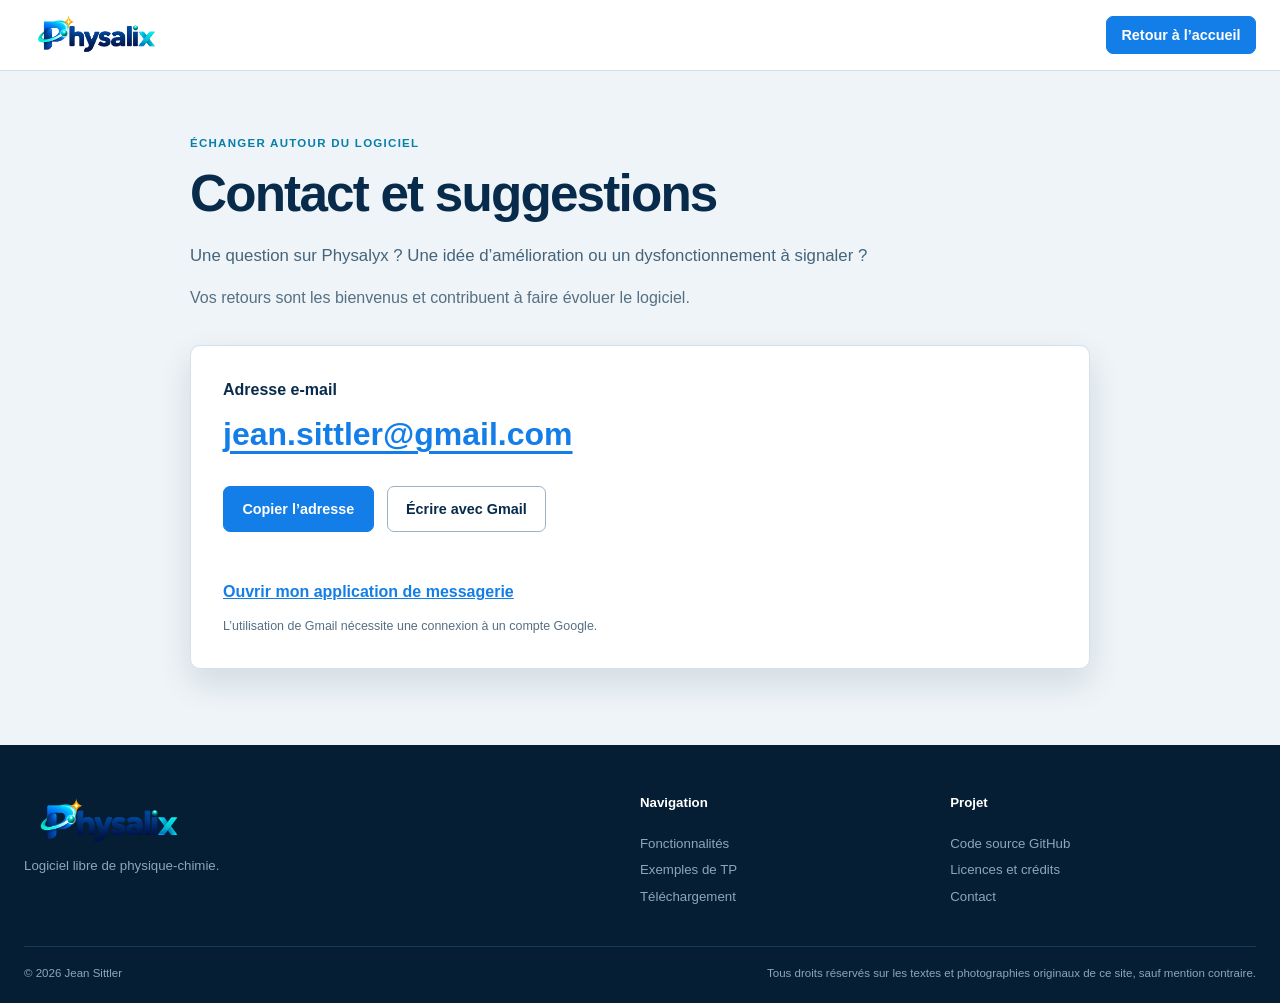
==== contact.html @ 7a084b70 "feat: add dedicated contact page with email actions" ====
<!doctype html>
<html lang="fr">
<head>
  <meta charset="utf-8">
  <meta name="viewport" content="width=device-width, initial-scale=1">
  <meta name="description" content="Contacter le créateur de Physalyx pour poser une question, proposer une amélioration ou signaler un dysfonctionnement.">
  <meta name="theme-color" content="#082b4c">
  <title>Contact et suggestions — Physalyx</title>
  <link rel="icon" href="assets/brand/physalyx-icon.ico" sizes="any">
  <link rel="icon" href="assets/brand/physalyx-icon.png" type="image/png">
  <link rel="stylesheet" href="assets/css/styles.css">
  <script src="assets/js/contact.js" defer></script>
</head>
<body>
  <a class="skip-link" href="#contenu">Aller au contenu</a>
  <header class="site-header"><div class="shell header-inner"><a class="brand" href="index.html" aria-label="Physalyx, accueil"><img src="assets/brand/physalyx-logo.png" width="2172" height="724" alt="Physalyx"></a><a class="button button-small" href="index.html">Retour à l’accueil</a></div></header>
  <main id="contenu" class="contact-page">
    <div class="shell contact-content">
      <p class="overline">Échanger autour du logiciel</p>
      <h1>Contact et suggestions</h1>
      <p class="hero-lead">Une question sur Physalyx ? Une idée d’amélioration ou un dysfonctionnement à signaler ?</p>
      <p class="contact-intro">Vos retours sont les bienvenus et contribuent à faire évoluer le logiciel.</p>
      <section class="contact-card" aria-labelledby="contact-email-title">
        <p class="footer-label" id="contact-email-title">Adresse e-mail</p>
        <a class="contact-email" href="mailto:jean.sittler@gmail.com?subject=Physalyx%20-%20Contact%20et%20suggestions" data-contact-email>jean.sittler@gmail.com</a>
        <div class="contact-actions">
          <button class="button" type="button" data-copy-email>Copier l’adresse</button>
          <a class="button button-secondary" href="https://mail.google.com/mail/?view=cm&amp;fs=1&amp;to=jean.sittler%40gmail.com&amp;su=Physalyx%20-%20Contact%20et%20suggestions" target="_blank" rel="noopener noreferrer">Écrire avec Gmail</a>
        </div>
        <p class="copy-status" data-copy-status aria-live="polite"></p>
        <a class="contact-mailto" href="mailto:jean.sittler@gmail.com?subject=Physalyx%20-%20Contact%20et%20suggestions">Ouvrir mon application de messagerie</a>
        <p class="contact-note">L’utilisation de Gmail nécessite une connexion à un compte Google.</p>
      </section>
    </div>
  </main>
  <footer class="site-footer"><div class="shell footer-grid"><div><a class="brand footer-brand" href="index.html"><img src="assets/brand/physalyx-logo.png" width="2172" height="724" alt="Physalyx"></a><p>Logiciel libre de physique-chimie.</p></div><div><p class="footer-label">Navigation</p><a href="index.html#fonctionnalites">Fonctionnalités</a><a href="index.html#exemples">Exemples de TP</a><a href="index.html#telecharger">Téléchargement</a></div><div><p class="footer-label">Projet</p><a href="https://github.com/jeansittler/Physalyx" target="_blank" rel="noopener noreferrer">Code source GitHub</a><a href="licences.html">Licences et crédits</a><a href="contact.html" aria-current="page">Contact</a></div></div><div class="shell footer-bottom"><span>© 2026 Jean Sittler</span><span>Tous droits réservés sur les textes et photographies originaux de ce site, sauf mention contraire.</span></div></footer>
</body>
</html>
---- assets/css/styles.css ----
:root{--navy:#082b4c;--navy-2:#0c385d;--blue:#147ee8;--cyan:#18bfb3;--ink:#17334b;--muted:#566f83;--paper:#f5f8fa;--line:#d5e1e9;--white:#fff;--shell:min(1240px,calc(100% - 48px));--wide:min(1500px,calc(100% - 48px));--radius:10px;--shadow:0 14px 34px rgba(8,43,76,.12)}
*{box-sizing:border-box}html{scroll-behavior:smooth;scroll-padding-top:78px}body{margin:0;background:var(--paper);color:var(--ink);font-family:Inter,ui-sans-serif,-apple-system,BlinkMacSystemFont,"Segoe UI",sans-serif;line-height:1.55;-webkit-font-smoothing:antialiased}img{display:block;max-width:100%}a{color:inherit;text-decoration:none}button{font:inherit}.shell{width:var(--shell);margin-inline:auto}.wide-shell{width:var(--wide);margin-inline:auto}.sr-only{position:absolute;width:1px;height:1px;padding:0;margin:-1px;overflow:hidden;clip:rect(0,0,0,0);white-space:nowrap;border:0}.skip-link{position:fixed;z-index:100;left:1rem;top:-5rem;background:#fff;padding:.75rem 1rem;border-radius:.4rem}.skip-link:focus{top:1rem}a:focus-visible,button:focus-visible{outline:3px solid #eebd35;outline-offset:3px}
.site-header{position:sticky;z-index:20;top:0;background:rgba(255,255,255,.96);border-bottom:1px solid var(--line)}.header-inner{height:70px;display:flex;align-items:center;justify-content:space-between}.brand{display:inline-flex;align-items:center}.brand img{width:145px;height:auto}.site-nav{display:flex;align-items:center;gap:1.5rem;color:#36546c;font-size:.9rem;font-weight:650}.site-nav>a:not(.button):hover{color:var(--blue)}.menu-toggle{display:none;border:0;background:none;padding:.5rem}.menu-toggle span:not(.sr-only){display:block;width:24px;height:2px;margin:5px;background:var(--navy)}
.button{display:inline-flex;align-items:center;justify-content:center;min-height:46px;padding:.7rem 1.15rem;border:1px solid var(--blue);border-radius:7px;background:var(--blue);color:#fff;font-size:.9rem;font-weight:750;transition:background .15s ease}.button:hover{background:#096fd1}.button-small{min-height:38px;padding:.45rem .9rem}.button-secondary{background:transparent;color:var(--navy);border-color:#9cb1c1}.button-secondary:hover{background:#e9f1f5}.overline{margin:0 0 .7rem;color:#087eaa;font-size:.72rem;font-weight:800;letter-spacing:.11em;text-transform:uppercase}.overline.light{color:#70dfd6}h1,h2,h3,p{margin-top:0}h1,h2,h3{color:var(--navy);line-height:1.16}h1{max-width:720px;margin-bottom:1.25rem;font-size:clamp(2.15rem,4vw,3.65rem);letter-spacing:-.035em}h2{margin-bottom:.65rem;font-size:clamp(1.8rem,3vw,2.65rem);letter-spacing:-.025em}h3{font-size:1.35rem}
.hero{padding:58px 0;background:#eef4f7}.hero-grid{display:grid;grid-template-columns:minmax(380px,.8fr) minmax(520px,1.2fr);gap:50px;align-items:center}.hero-lead{max-width:690px;color:#45637a;font-size:1.05rem}.hero-actions{display:flex;flex-wrap:wrap;gap:.8rem;margin:1.7rem 0 1rem}.hero-note{margin:0;color:#637c8f;font-size:.82rem}.software-shot{margin:0;background:#fff;border:1px solid #bed0dc;border-radius:var(--radius);box-shadow:var(--shadow);overflow:hidden}.software-shot figcaption{padding:.6rem .8rem;color:#60778a;font-size:.75rem}.image-button{position:relative;display:block;width:100%;padding:0;border:0;background:#e5eef3;cursor:zoom-in;overflow:hidden}.image-button img{width:100%;height:auto}.image-button>span{position:absolute;right:.65rem;bottom:.65rem;padding:.3rem .55rem;border-radius:4px;background:rgba(8,43,76,.9);color:#fff;font-size:.7rem;opacity:0;transition:opacity .15s ease}.image-button:hover>span,.image-button:focus-visible>span{opacity:1}
.section{padding:72px 0}.section-heading{display:grid;grid-template-columns:1fr minmax(260px,.45fr);gap:50px;align-items:end;margin-bottom:30px}.section-heading>p{margin-bottom:.35rem;color:var(--muted)}.modules-section{background:#fff}.module-layout{display:grid;grid-template-columns:minmax(360px,.65fr) minmax(600px,1.35fr);gap:34px;align-items:start}.module-list{list-style:none;margin:0;padding:0;border:1px solid var(--line);border-radius:var(--radius);overflow:hidden}.module-list li+li{border-top:1px solid var(--line)}.module-list button{width:100%;display:grid;grid-template-columns:38px minmax(150px,.65fr) 1fr;gap:8px;align-items:center;padding:11px 14px;border:0;background:#fff;color:#476278;text-align:left;cursor:pointer}.module-list button:hover{background:#f2f7fa}.module-list button.is-active{background:#e9f4fb;box-shadow:inset 4px 0 var(--blue)}.module-list b{color:#3c8bc5;font-size:.68rem;letter-spacing:.09em}.module-list span{color:var(--navy);font-size:.92rem;font-weight:750}.module-list small{line-height:1.25}.module-preview{position:sticky;top:92px;background:#fff;border:1px solid var(--line);border-radius:var(--radius);box-shadow:var(--shadow);overflow:hidden}.module-preview .image-button{aspect-ratio:16/9}.module-preview img{height:100%;object-fit:contain;background:#e7f0f5}.module-caption{padding:18px 20px}.module-number{margin:0;color:#247fb9;font-size:.68rem;font-weight:800;text-transform:uppercase;letter-spacing:.1em}.module-caption h3{margin:.15rem 0 .35rem}.module-caption>p:last-of-type:not(.rights-note){margin-bottom:0;color:var(--muted)}.rights-note{margin:.9rem 0 0;padding:.65rem .8rem;border-left:3px solid #d49519;background:#fff8e8;color:#735614;font-size:.76rem}
.examples-section{background:#eef4f7}.examples-grid{display:grid;grid-template-columns:repeat(2,1fr);gap:24px}.example-card{margin:0;background:#fff;border:1px solid var(--line);border-radius:var(--radius);overflow:hidden}.example-card .image-button{aspect-ratio:16/9}.example-card img{height:100%;object-fit:cover}.example-card figcaption{display:flex;gap:.35rem;flex-direction:column;padding:14px 16px}.example-card figcaption b{color:var(--navy)}.example-card figcaption span{color:var(--muted);font-size:.86rem}
.download-section{padding:64px 0;background:var(--navy);color:#c6d8e4}.download-grid{display:grid;grid-template-columns:1fr 1fr;gap:80px}.download-grid h2{color:#fff}.download-grid>div>p{max-width:600px}.download-details{padding-left:35px;border-left:1px solid #315a77}.download-details ul{display:grid;grid-template-columns:1fr 1fr;gap:.55rem 1.5rem;list-style:none;padding:0;margin:0 0 1.3rem}.download-details li:before{content:"✓";color:#5be0d5;margin-right:.5rem}.button-light{background:#fff;border-color:#fff;color:var(--navy)}.button-light:hover{background:#e9f4f5}.download-details>p{margin:.9rem 0 0;color:#91aabc;font-size:.78rem}
.site-footer{padding:48px 0 20px;background:#061e34;color:#8ea6b8;font-size:.83rem}.footer-grid{display:grid;grid-template-columns:1fr .45fr .55fr;gap:60px}.footer-grid>div{display:flex;flex-direction:column;align-items:flex-start;gap:.4rem}.footer-brand img{width:170px}.footer-label{color:#fff;font-weight:750}.footer-grid a:hover{color:#fff}.footer-bottom{display:flex;justify-content:space-between;margin-top:38px;padding-top:18px;border-top:1px solid #173b56;font-size:.72rem}
.lightbox{width:min(96vw,1500px);max-width:none;padding:42px 12px 12px;border:0;border-radius:8px;background:#102b43;box-shadow:0 25px 70px rgba(0,0,0,.45)}.lightbox::backdrop{background:rgba(2,13,24,.84)}.lightbox img{width:100%;max-height:82vh;object-fit:contain}.lightbox p{margin:.55rem 0 0;color:#d2e0e9;text-align:center;font-size:.8rem}.lightbox-close{position:absolute;right:12px;top:8px;border:0;background:transparent;color:#fff;cursor:pointer}
@media(max-width:1050px){.site-nav{position:absolute;display:none;top:70px;left:0;right:0;flex-direction:column;align-items:stretch;gap:0;padding:1rem 24px 1.3rem;background:#fff;border-bottom:1px solid var(--line);box-shadow:0 18px 30px rgba(8,43,76,.12)}.site-nav.is-open{display:flex}.site-nav a{padding:.7rem}.menu-toggle{display:block}.hero-grid{grid-template-columns:1fr}.hero-copy{max-width:820px}.hero-shot{max-width:900px}.module-layout{grid-template-columns:1fr}.module-preview{position:static}.module-list button{grid-template-columns:38px minmax(180px,.55fr) 1fr}}
@media(max-width:700px){:root{--shell:calc(100% - 30px);--wide:calc(100% - 30px)}html{scroll-padding-top:68px}.header-inner{height:64px}.site-nav{top:64px}.brand img{width:132px}.hero{padding:38px 0}.hero-grid{gap:28px}.hero-actions{align-items:stretch;flex-direction:column}.hero-actions .button{width:100%}.section{padding:52px 0}.section-heading{grid-template-columns:1fr;gap:6px}.module-list button{grid-template-columns:32px 1fr;padding:11px 10px}.module-list small{display:none}.module-caption{padding:14px 16px}.examples-grid{grid-template-columns:1fr;gap:18px}.download-grid{grid-template-columns:1fr;gap:25px}.download-details{padding:24px 0 0;border-left:0;border-top:1px solid #315a77}.download-details ul{grid-template-columns:1fr}.footer-grid{grid-template-columns:1fr 1fr}.footer-grid>div:first-child{grid-column:1/-1}.footer-bottom{flex-direction:column;gap:.3rem}.image-button>span{opacity:1}.lightbox{width:100vw;margin:0;padding:42px 4px 4px;border-radius:0}}
.example-card img{object-fit:contain;background:#e7f0f5}
.inline-link{color:var(--blue);font-size:.84rem;font-weight:750}.inline-link:hover{text-decoration:underline}

/* Documentation du spectrophotomètre */
.doc-hero{padding:52px 0;background:#eef4f7}.doc-hero-grid{display:grid;grid-template-columns:minmax(0,1fr) minmax(320px,.65fr);gap:48px;align-items:center}.doc-hero h1{max-width:850px}.doc-hero .hero-lead{font-size:1.1rem}.doc-photo{margin:0;background:#fff;border:1px solid var(--line);border-radius:var(--radius);box-shadow:var(--shadow);overflow:hidden}.doc-photo figcaption{padding:.7rem .9rem;color:var(--muted);font-size:.78rem}.doc-photo .image-button img{width:100%;max-height:680px;object-fit:contain;background:#e7f0f5}.doc-layout{display:grid;grid-template-columns:250px minmax(0,850px);gap:56px;align-items:start;padding:58px 0 76px}.doc-toc{position:sticky;top:94px;padding:20px;border:1px solid var(--line);border-radius:var(--radius);background:#fff}.doc-toc p{margin-bottom:.7rem;color:var(--navy);font-size:.78rem;font-weight:800;letter-spacing:.08em;text-transform:uppercase}.doc-toc ol{margin:0;padding-left:1.25rem;color:var(--muted);font-size:.84rem}.doc-toc li+li{margin-top:.42rem}.doc-toc a:hover{color:var(--blue)}.doc-content>section{scroll-margin-top:90px;padding-bottom:54px}.doc-content>section+section{padding-top:4px;border-top:1px solid var(--line)}.doc-content h2{padding-top:46px;font-size:clamp(1.65rem,2.5vw,2.25rem)}.doc-content h3{margin-top:1.8rem}.doc-content p,.doc-content li{max-width:78ch}.doc-content ol,.doc-content ul{padding-left:1.35rem}.doc-content li+li{margin-top:.5rem}.process-flow{display:flex;flex-wrap:wrap;gap:.45rem;align-items:center;margin:1.4rem 0;padding:18px;border:1px solid #bcd7e7;border-radius:var(--radius);background:#f0f8fc}.process-flow span{padding:.45rem .65rem;border-radius:5px;background:#fff;color:var(--navy);font-size:.84rem;font-weight:700}.process-flow b{color:var(--blue)}.table-wrap{margin:1.25rem 0;overflow-x:auto;border:1px solid var(--line);border-radius:var(--radius);background:#fff}.doc-table{width:100%;border-collapse:collapse;font-size:.88rem}.doc-table th,.doc-table td{padding:.75rem .85rem;border-bottom:1px solid var(--line);text-align:left;vertical-align:top}.doc-table th{background:#eaf3f8;color:var(--navy)}.doc-table tr:last-child td{border-bottom:0}.doc-table a{color:var(--blue);text-decoration:underline}.notice{margin:1.25rem 0;padding:1rem 1.1rem;border-left:4px solid #d49519;border-radius:0 7px 7px 0;background:#fff8e8;color:#624d1d}.notice.info{border-left-color:var(--blue);background:#edf7ff;color:#244c6a}.wiring-diagram{display:grid;grid-template-columns:1fr auto 1fr auto 1fr;gap:.65rem;align-items:center;margin:1.3rem 0;padding:20px;border:1px solid var(--line);border-radius:var(--radius);background:#fff;text-align:center}.wiring-node{padding:1rem .65rem;border:2px solid #96b6ca;border-radius:8px;color:var(--navy);font-weight:750}.wire-arrow{color:var(--blue);font-size:1.3rem;font-weight:900}.photo-grid{display:grid;grid-template-columns:1fr 1fr;gap:20px;margin:1.35rem 0}.photo-grid .doc-photo:first-child{grid-column:1/-1}.photo-grid .doc-photo .image-button img{height:430px}.assembly-photo{margin:1.4rem 0}.download-cards{display:grid;grid-template-columns:repeat(3,1fr);gap:14px;margin:1.3rem 0}.download-card{display:flex;min-height:130px;flex-direction:column;justify-content:space-between;padding:18px;border:1px solid var(--line);border-radius:var(--radius);background:#fff}.download-card b{color:var(--navy)}.download-card a{margin-top:1rem;color:var(--blue);font-weight:750}.settings-grid{display:grid;grid-template-columns:repeat(4,1fr);gap:12px;margin:1.3rem 0}.setting{padding:16px;border:1px solid var(--line);border-radius:8px;background:#fff}.setting b{display:block;color:var(--navy);font-size:1.25rem}.bands{display:flex;flex-wrap:wrap;gap:.55rem;margin:1rem 0}.bands span{padding:.48rem .7rem;border:1px solid #a9c9dc;border-radius:999px;background:#fff;color:var(--navy);font-weight:700}.back-home{display:inline-block;margin-bottom:1.1rem;color:var(--blue);font-size:.88rem;font-weight:750}
@media(max-width:950px){.doc-hero-grid{grid-template-columns:1fr}.doc-hero .doc-photo{max-width:650px}.doc-layout{grid-template-columns:1fr}.doc-toc{position:static}.download-cards{grid-template-columns:1fr}.settings-grid{grid-template-columns:1fr 1fr}}
@media(max-width:650px){.doc-hero{padding:34px 0}.doc-layout{padding-top:34px}.photo-grid{grid-template-columns:1fr}.photo-grid .doc-photo:first-child{grid-column:auto}.photo-grid .doc-photo .image-button img{height:auto}.wiring-diagram{grid-template-columns:1fr}.wire-arrow{transform:rotate(90deg)}.settings-grid{grid-template-columns:1fr}.doc-table{font-size:.8rem}.doc-table th,.doc-table td{padding:.65rem}.process-flow b{transform:rotate(90deg)}}
/* Finition de la documentation */
.doc-hero{padding:44px 0}.doc-hero-grid{grid-template-columns:minmax(0,1fr) minmax(320px,.62fr);gap:44px}.doc-hero-photo .image-button{aspect-ratio:1}.doc-hero-photo .image-button img{height:100%;object-fit:contain}.doc-layout{grid-template-columns:235px minmax(0,850px);gap:50px;padding:48px 0 64px}.doc-toc{padding:18px}.doc-content>section{padding-bottom:40px}.doc-content h2{padding-top:34px}.doc-content h3{margin:1.55rem 0 .65rem}.steps{padding:1rem 1rem 1rem 2.5rem;border:1px solid var(--line);border-radius:var(--radius);background:#fff}.doc-table th,.doc-table td{padding:.68rem .8rem}.doc-table tr:nth-child(even) td{background:#f9fbfc}.photo-grid{grid-template-columns:repeat(3,1fr);gap:16px}.photo-grid .doc-photo:first-child{grid-column:auto}.photo-grid .doc-photo .image-button{aspect-ratio:4/5}.photo-grid .doc-photo .image-button img{height:100%;object-fit:cover}.assembly-photo{max-width:650px;margin:1.2rem auto}.assembly-photo .image-button{aspect-ratio:4/3}.assembly-photo .image-button img{height:100%;object-fit:contain}.download-card{min-height:150px;padding:18px;border-top:4px solid var(--blue)}.download-card span{margin-top:.3rem;color:var(--muted);font-size:.8rem}.download-card a{margin-top:auto;padding-top:1rem}.file-note{color:var(--muted);font-size:.86rem}
@media(max-width:950px){.doc-hero-grid{grid-template-columns:1fr}.doc-hero .doc-photo{max-width:560px}.doc-layout{grid-template-columns:1fr}.photo-grid{grid-template-columns:1fr 1fr}}
@media(max-width:650px){.doc-hero{padding:32px 0}.doc-layout{padding-top:30px}.doc-content>section{padding-bottom:32px}.doc-content h2{padding-top:28px}.photo-grid{grid-template-columns:1fr}.photo-grid .doc-photo .image-button{aspect-ratio:4/3}}
@media(prefers-reduced-motion:reduce){html{scroll-behavior:auto}*,*:before,*:after{transition-duration:.01ms!important}}
.build-spectro-section{background:#fff}.build-spectro-card{display:grid;grid-template-columns:minmax(220px,.42fr) minmax(0,1fr);gap:36px;align-items:center;padding:28px;border:1px solid var(--line);border-radius:var(--radius);box-shadow:var(--shadow)}.build-spectro-card img{width:100%;max-height:280px;border-radius:7px;object-fit:contain;background:#e7f0f5}.build-spectro-card h2{font-size:clamp(1.7rem,2.7vw,2.35rem)}.build-spectro-card p:not(.overline){max-width:62ch;color:var(--muted)}.material-table th:nth-child(2),.material-table td:nth-child(2){white-space:nowrap}@media(max-width:700px){.build-spectro-card{grid-template-columns:1fr;gap:22px;padding:18px}.build-spectro-card img{max-height:240px}.build-spectro-card .button{width:100%}}
.footer-bottom a{text-decoration:underline}.legal-page{padding:64px 0 76px}.legal-content{max-width:900px}.legal-content>section{padding:30px 0;border-top:1px solid var(--line)}.legal-content>section:first-of-type{margin-top:38px}.legal-content h2{font-size:clamp(1.45rem,2.4vw,2rem)}.legal-content a{color:var(--blue);text-decoration:underline}.legal-footer{margin-top:0}@media(max-width:700px){.legal-page{padding:40px 0 52px}}
.contact-page{padding:64px 0 76px;background:#eef4f7}.contact-content{max-width:900px}.contact-intro{max-width:680px;color:var(--muted)}.contact-card{margin-top:34px;padding:32px;border:1px solid var(--line);border-radius:var(--radius);background:#fff;box-shadow:var(--shadow)}.contact-card .footer-label{margin-bottom:.45rem;color:var(--navy)}.contact-email{display:inline-block;color:var(--blue);font-size:clamp(1.35rem,4vw,2rem);font-weight:750;text-decoration:underline;text-underline-offset:.18em;overflow-wrap:anywhere}.contact-actions{display:flex;flex-wrap:wrap;gap:.8rem;margin-top:26px}.copy-status{min-height:1.55em;margin:12px 0 0;color:#08765f;font-size:.88rem;font-weight:700}.copy-status.is-error{color:#8a4b12}.contact-mailto{display:inline-block;margin-top:14px;color:var(--blue);font-weight:700;text-decoration:underline}.contact-note{margin:12px 0 0;color:var(--muted);font-size:.78rem}@media(max-width:700px){.contact-page{padding:40px 0 52px}.contact-card{padding:22px 18px}.contact-actions{align-items:stretch;flex-direction:column}.contact-actions .button{width:100%}}
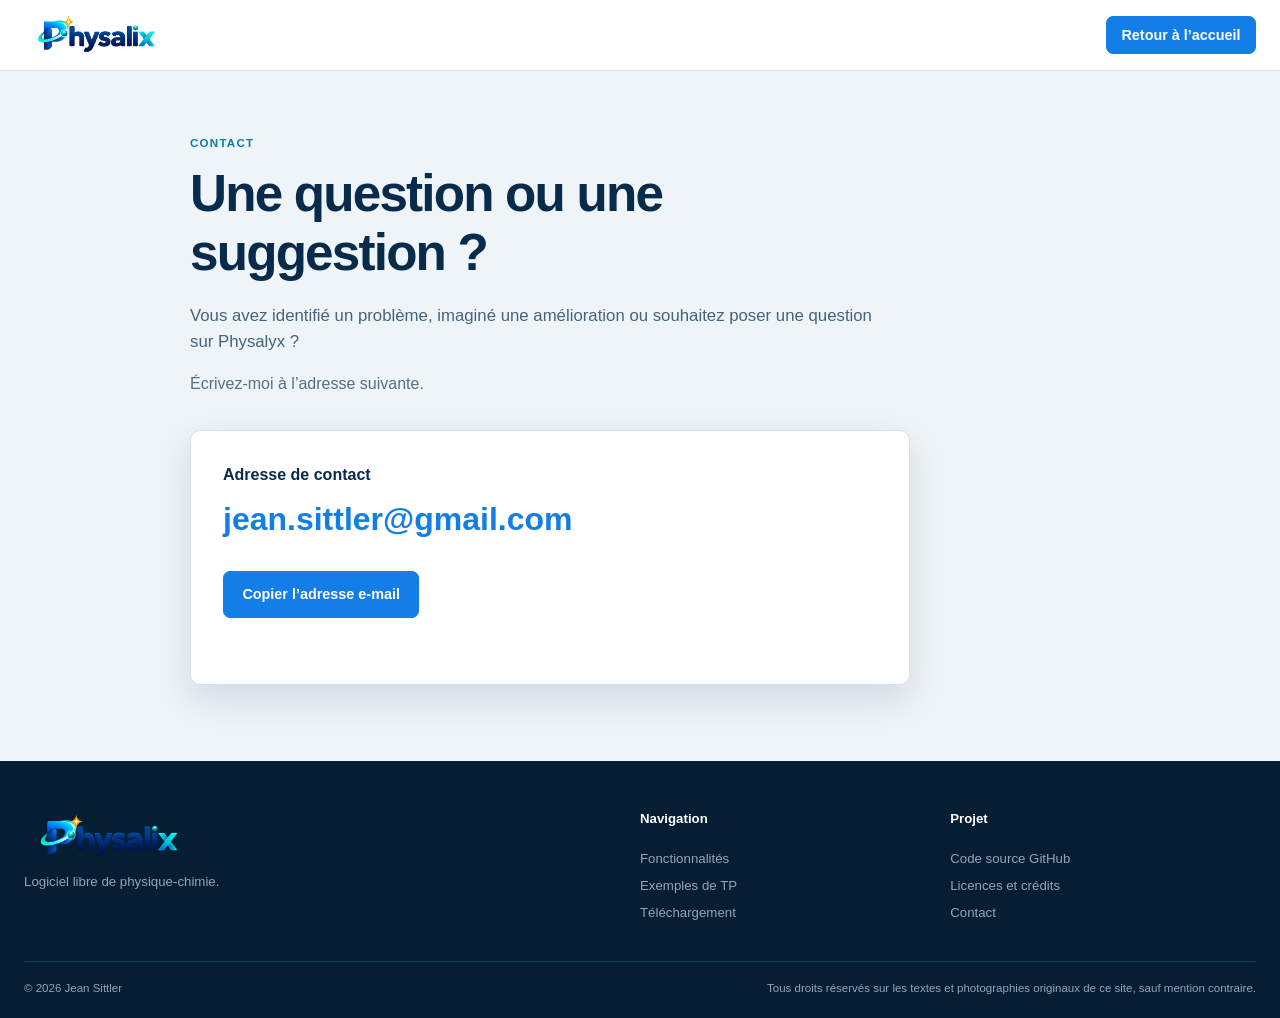
==== commit 52eccd1c: "fix: simplify contact page" ====
--- a/contact.html
+++ b/contact.html
@@ -11,25 +11,22 @@
   <link rel="stylesheet" href="assets/css/styles.css">
   <script src="assets/js/contact.js" defer></script>
 </head>
-<body>
+<body class="contact-layout">
   <a class="skip-link" href="#contenu">Aller au contenu</a>
   <header class="site-header"><div class="shell header-inner"><a class="brand" href="index.html" aria-label="Physalyx, accueil"><img src="assets/brand/physalyx-logo.png" width="2172" height="724" alt="Physalyx"></a><a class="button button-small" href="index.html">Retour à l’accueil</a></div></header>
   <main id="contenu" class="contact-page">
     <div class="shell contact-content">
-      <p class="overline">Échanger autour du logiciel</p>
-      <h1>Contact et suggestions</h1>
-      <p class="hero-lead">Une question sur Physalyx ? Une idée d’amélioration ou un dysfonctionnement à signaler ?</p>
-      <p class="contact-intro">Vos retours sont les bienvenus et contribuent à faire évoluer le logiciel.</p>
+      <p class="overline">Contact</p>
+      <h1>Une question ou une suggestion ?</h1>
+      <p class="hero-lead">Vous avez identifié un problème, imaginé une amélioration ou souhaitez poser une question sur Physalyx ?</p>
+      <p class="contact-intro">Écrivez-moi à l’adresse suivante.</p>
       <section class="contact-card" aria-labelledby="contact-email-title">
-        <p class="footer-label" id="contact-email-title">Adresse e-mail</p>
-        <a class="contact-email" href="mailto:jean.sittler@gmail.com?subject=Physalyx%20-%20Contact%20et%20suggestions" data-contact-email>jean.sittler@gmail.com</a>
+        <p class="footer-label" id="contact-email-title">Adresse de contact</p>
+        <p class="contact-email" data-contact-email>jean.sittler@gmail.com</p>
         <div class="contact-actions">
-          <button class="button" type="button" data-copy-email>Copier l’adresse</button>
-          <a class="button button-secondary" href="https://mail.google.com/mail/?view=cm&amp;fs=1&amp;to=jean.sittler%40gmail.com&amp;su=Physalyx%20-%20Contact%20et%20suggestions" target="_blank" rel="noopener noreferrer">Écrire avec Gmail</a>
+          <button class="button" type="button" data-copy-email>Copier l’adresse e-mail</button>
         </div>
         <p class="copy-status" data-copy-status aria-live="polite"></p>
-        <a class="contact-mailto" href="mailto:jean.sittler@gmail.com?subject=Physalyx%20-%20Contact%20et%20suggestions">Ouvrir mon application de messagerie</a>
-        <p class="contact-note">L’utilisation de Gmail nécessite une connexion à un compte Google.</p>
       </section>
     </div>
   </main>
--- a/assets/css/styles.css
+++ b/assets/css/styles.css
@@ -24,4 +24,4 @@
 @media(prefers-reduced-motion:reduce){html{scroll-behavior:auto}*,*:before,*:after{transition-duration:.01ms!important}}
 .build-spectro-section{background:#fff}.build-spectro-card{display:grid;grid-template-columns:minmax(220px,.42fr) minmax(0,1fr);gap:36px;align-items:center;padding:28px;border:1px solid var(--line);border-radius:var(--radius);box-shadow:var(--shadow)}.build-spectro-card img{width:100%;max-height:280px;border-radius:7px;object-fit:contain;background:#e7f0f5}.build-spectro-card h2{font-size:clamp(1.7rem,2.7vw,2.35rem)}.build-spectro-card p:not(.overline){max-width:62ch;color:var(--muted)}.material-table th:nth-child(2),.material-table td:nth-child(2){white-space:nowrap}@media(max-width:700px){.build-spectro-card{grid-template-columns:1fr;gap:22px;padding:18px}.build-spectro-card img{max-height:240px}.build-spectro-card .button{width:100%}}
 .footer-bottom a{text-decoration:underline}.legal-page{padding:64px 0 76px}.legal-content{max-width:900px}.legal-content>section{padding:30px 0;border-top:1px solid var(--line)}.legal-content>section:first-of-type{margin-top:38px}.legal-content h2{font-size:clamp(1.45rem,2.4vw,2rem)}.legal-content a{color:var(--blue);text-decoration:underline}.legal-footer{margin-top:0}@media(max-width:700px){.legal-page{padding:40px 0 52px}}
-.contact-page{padding:64px 0 76px;background:#eef4f7}.contact-content{max-width:900px}.contact-intro{max-width:680px;color:var(--muted)}.contact-card{margin-top:34px;padding:32px;border:1px solid var(--line);border-radius:var(--radius);background:#fff;box-shadow:var(--shadow)}.contact-card .footer-label{margin-bottom:.45rem;color:var(--navy)}.contact-email{display:inline-block;color:var(--blue);font-size:clamp(1.35rem,4vw,2rem);font-weight:750;text-decoration:underline;text-underline-offset:.18em;overflow-wrap:anywhere}.contact-actions{display:flex;flex-wrap:wrap;gap:.8rem;margin-top:26px}.copy-status{min-height:1.55em;margin:12px 0 0;color:#08765f;font-size:.88rem;font-weight:700}.copy-status.is-error{color:#8a4b12}.contact-mailto{display:inline-block;margin-top:14px;color:var(--blue);font-weight:700;text-decoration:underline}.contact-note{margin:12px 0 0;color:var(--muted);font-size:.78rem}@media(max-width:700px){.contact-page{padding:40px 0 52px}.contact-card{padding:22px 18px}.contact-actions{align-items:stretch;flex-direction:column}.contact-actions .button{width:100%}}
+.contact-layout{min-height:100vh;display:flex;flex-direction:column}.contact-layout .contact-page{flex:1}.contact-page{padding:64px 0 76px;background:#eef4f7}.contact-content{max-width:900px}.contact-intro{max-width:680px;color:var(--muted)}.contact-card{max-width:720px;margin-top:34px;padding:32px;border:1px solid var(--line);border-radius:var(--radius);background:#fff;box-shadow:var(--shadow)}.contact-card .footer-label{margin-bottom:.45rem;color:var(--navy)}.contact-email{margin:0;color:var(--blue);font-size:clamp(1.35rem,4vw,2rem);font-weight:750;overflow-wrap:anywhere;user-select:text}.contact-actions{display:flex;margin-top:26px}.copy-status{min-height:1.55em;margin:12px 0 0;color:#08765f;font-size:.88rem;font-weight:700}.copy-status.is-error{color:#8a4b12}@media(max-width:700px){.contact-page{padding:40px 0 52px}.contact-card{padding:22px 18px}.contact-actions .button{width:100%}}
